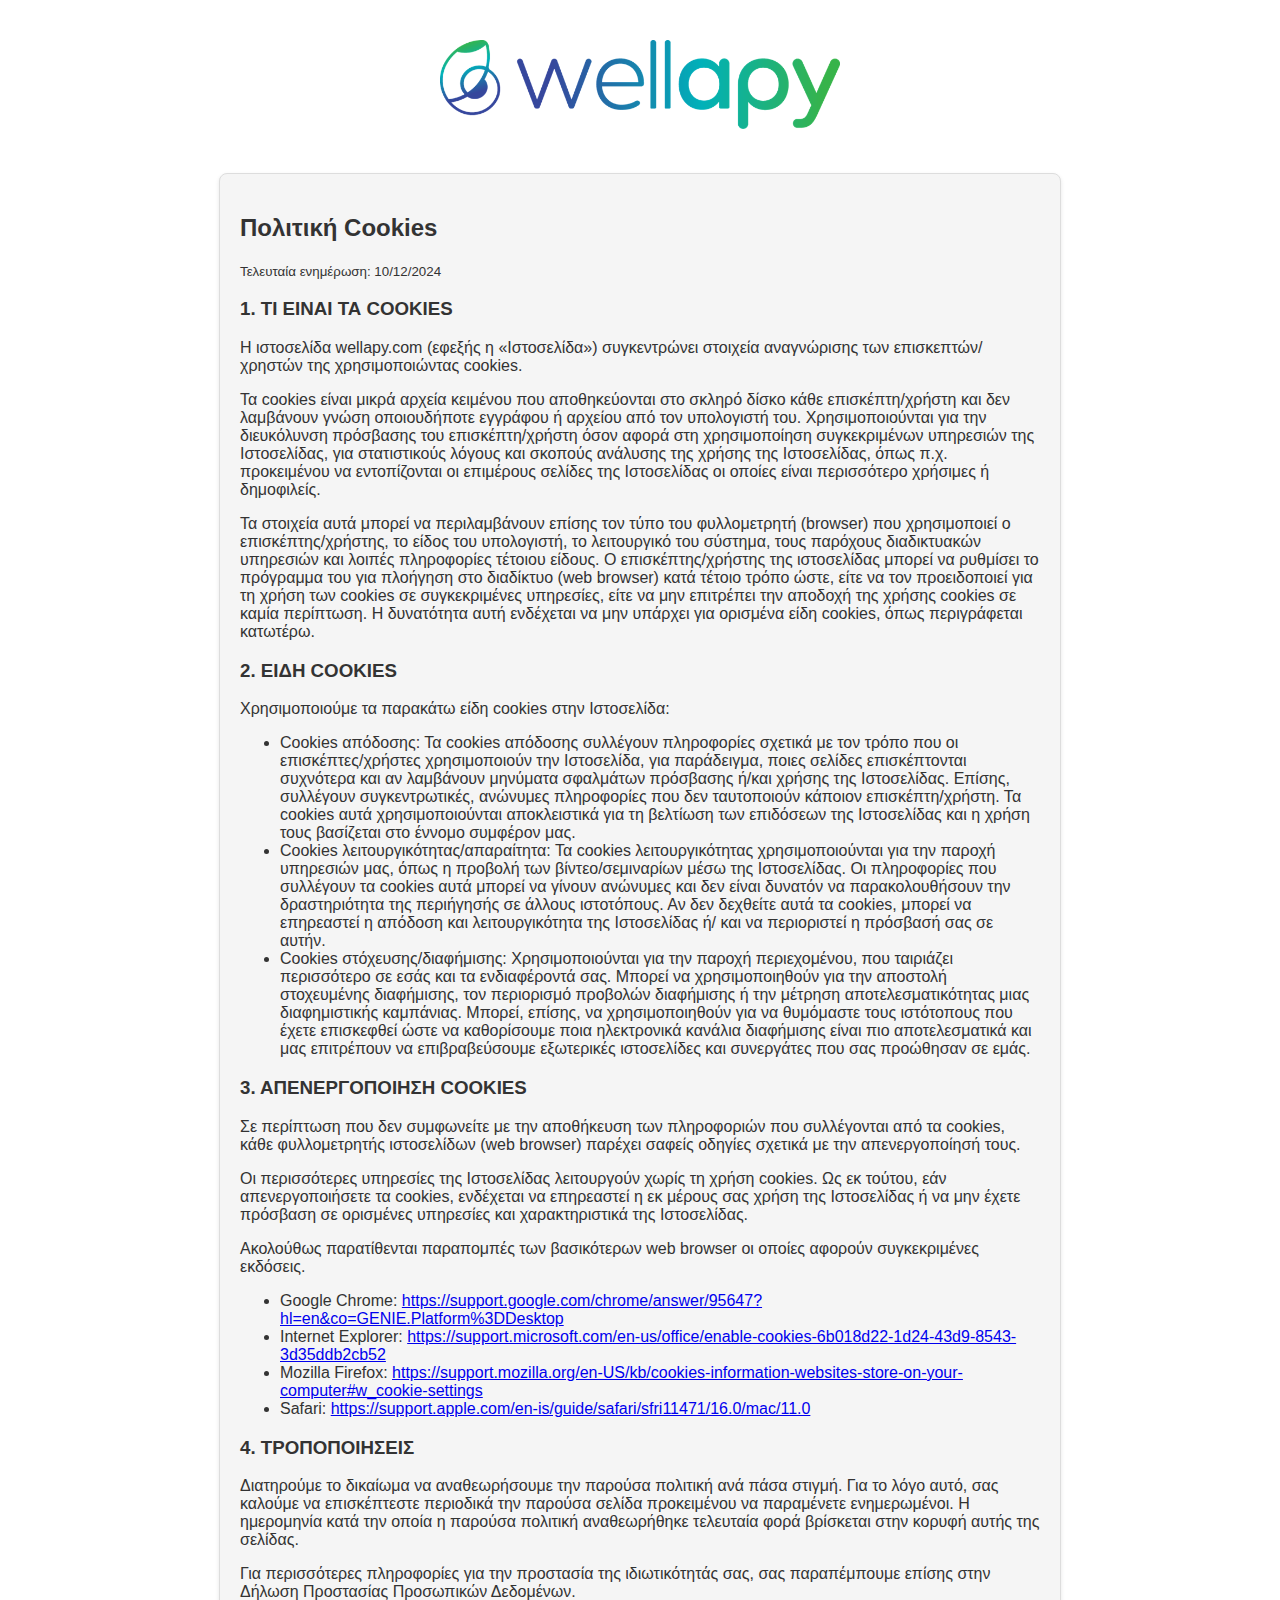
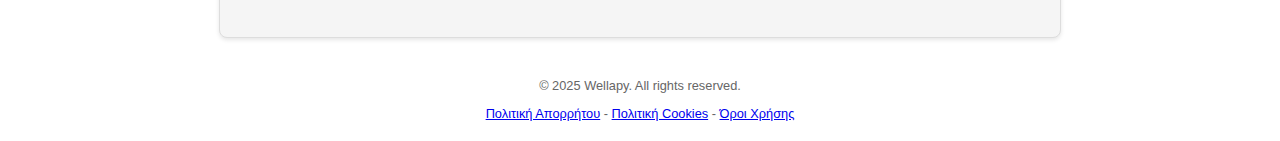
==== cookie-policy.html @ fe0e12cf "added policies and terms pages" ====
<!DOCTYPE html>
<html lang="el">
<head>
    <!-- Google tag (gtag.js) -->
    <script async src="https://www.googletagmanager.com/gtag/js?id=G-53JL127GSR"></script>
    <script>
        window.dataLayer = window.dataLayer || [];
        function gtag(){dataLayer.push(arguments);}
        gtag('js', new Date());
        gtag('config', 'G-53JL127GSR');
    </script>
    <!-- End Google tag -->
    <link rel="icon" href="assets/favicon.png" type="image/x-icon">
    <meta charset="UTF-8">
    <meta name="viewport" content="width=device-width, initial-scale=1.0">
    <title>Wellapy | Πολιτική Cookies</title>
    <meta name="description" content="Wellapy - Πολιτική Cookies">
    <link rel="stylesheet" href="styles/terms.css">
</head>
<body>

    <div class="logo">
        <img src="assets/LOGO-80.png" alt="Company Logo">
    </div>

    <div class="container">
        <h2>Πολιτική Cookies</h2>
        <p><small>Τελευταία ενημέρωση: 10/12/2024</small></p>

        <h3>1. ΤΙ ΕΙΝΑΙ ΤΑ COOKIES</h3>
        <p>Η ιστοσελίδα wellapy.com (εφεξής η «Ιστοσελίδα») συγκεντρώνει στοιχεία αναγνώρισης των επισκεπτών/χρηστών της χρησιμοποιώντας cookies.&nbsp;</p>
        <p>Τα cookies είναι μικρά αρχεία κειμένου που αποθηκεύονται στο σκληρό δίσκο κάθε επισκέπτη/χρήστη και δεν λαμβάνουν γνώση οποιουδήποτε εγγράφου ή αρχείου από τον υπολογιστή του. Χρησιμοποιούνται για την διευκόλυνση πρόσβασης του επισκέπτη/χρήστη όσον αφορά στη χρησιμοποίηση συγκεκριμένων υπηρεσιών της Ιστοσελίδας, για στατιστικούς λόγους και σκοπούς ανάλυσης της χρήσης της Ιστοσελίδας, όπως π.χ. προκειμένου να εντοπίζονται οι επιμέρους σελίδες της Ιστοσελίδας οι οποίες είναι περισσότερο χρήσιμες ή δημοφιλείς.&nbsp;</p>
        <p>Τα στοιχεία αυτά μπορεί να περιλαμβάνουν επίσης τον τύπο του φυλλομετρητή (browser) που χρησιμοποιεί ο επισκέπτης/χρήστης, το είδος του υπολογιστή, το λειτουργικό του σύστημα, τους παρόχους διαδικτυακών υπηρεσιών και λοιπές πληροφορίες τέτοιου είδους. Ο επισκέπτης/χρήστης της ιστοσελίδας μπορεί να ρυθμίσει το πρόγραμμα του για πλοήγηση στο διαδίκτυο (web browser) κατά τέτοιο τρόπο ώστε, είτε να τον προειδοποιεί για τη χρήση των cookies σε συγκεκριμένες υπηρεσίες, είτε να μην επιτρέπει την αποδοχή της χρήσης cookies σε καμία περίπτωση. Η δυνατότητα αυτή ενδέχεται να μην υπάρχει για ορισμένα είδη cookies, όπως περιγράφεται κατωτέρω.</p>

        <h3>2. ΕΙΔΗ COOKIES</h3>
        <p>Χρησιμοποιούμε τα παρακάτω είδη cookies στην Ιστοσελίδα:</p>
        <ul>
            <li>
                Cookies απόδοσης: Τα cookies απόδοσης συλλέγουν πληροφορίες σχετικά με τον τρόπο που οι επισκέπτες/χρήστες χρησιμοποιούν την Ιστοσελίδα, για παράδειγμα, ποιες σελίδες επισκέπτονται συχνότερα και αν λαμβάνουν μηνύματα σφαλμάτων πρόσβασης ή/και χρήσης της Ιστοσελίδας. Επίσης, συλλέγουν συγκεντρωτικές, ανώνυμες πληροφορίες που δεν ταυτοποιούν κάποιον επισκέπτη/χρήστη. Τα cookies αυτά χρησιμοποιούνται αποκλειστικά για τη βελτίωση των επιδόσεων της Ιστοσελίδας και η χρήση τους βασίζεται στο έννομο συμφέρον μας.
            </li>
            <li>
                Cookies λειτουργικότητας/απαραίτητα: Τα cookies λειτουργικότητας χρησιμοποιούνται για την παροχή υπηρεσιών μας, όπως η προβολή των βίντεο/σεμιναρίων μέσω της Ιστοσελίδας. Οι πληροφορίες που συλλέγουν τα cookies αυτά μπορεί να γίνουν ανώνυμες και δεν είναι δυνατόν να παρακολουθήσουν την δραστηριότητα της περιήγησής σε άλλους ιστοτόπους. Αν δεν δεχθείτε αυτά τα cookies, μπορεί να επηρεαστεί η απόδοση και λειτουργικότητα της Ιστοσελίδας ή/ και να περιοριστεί η πρόσβασή σας σε αυτήν.
            </li>
            <li>
                Cookies στόχευσης/διαφήμισης: Χρησιμοποιούνται για την παροχή περιεχομένου, που ταιριάζει περισσότερο σε εσάς και τα ενδιαφέροντά σας. Μπορεί να χρησιμοποιηθούν για την αποστολή στοχευμένης διαφήμισης, τον περιορισμό προβολών διαφήμισης ή την μέτρηση αποτελεσματικότητας μιας διαφημιστικής καμπάνιας. Μπορεί, επίσης, να χρησιμοποιηθούν για να θυμόμαστε τους ιστότοπους που έχετε επισκεφθεί ώστε να καθορίσουμε ποια ηλεκτρονικά κανάλια διαφήμισης είναι πιο αποτελεσματικά και μας επιτρέπουν να επιβραβεύσουμε εξωτερικές ιστοσελίδες και συνεργάτες που σας προώθησαν σε εμάς.
            </li>
        </ul>

        <h3>3. ΑΠΕΝΕΡΓΟΠΟΙΗΣΗ COOKIES</h3>
        <p>Σε περίπτωση που δεν συμφωνείτε με την αποθήκευση των πληροφοριών που συλλέγονται από τα cookies, κάθε φυλλομετρητής ιστοσελίδων (web browser) παρέχει σαφείς οδηγίες σχετικά με την απενεργοποίησή τους.</p>
        <p>Οι περισσότερες υπηρεσίες της Ιστοσελίδας λειτουργούν χωρίς τη χρήση cookies. Ως εκ τούτου, εάν απενεργοποιήσετε τα cookies, ενδέχεται να επηρεαστεί η εκ μέρους σας χρήση της Ιστοσελίδας ή να μην έχετε πρόσβαση σε ορισμένες υπηρεσίες και χαρακτηριστικά της Ιστοσελίδας.</p>
        <p>Ακολούθως παρατίθενται παραπομπές των βασικότερων web browser οι οποίες αφορούν συγκεκριμένες εκδόσεις.</p>
        <ul>
            <li>
                Google Chrome: <a href="https://support.google.com/chrome/answer/95647?hl=en&amp;co=GENIE.Platform%3DDesktop" target="_blank">https://support.google.com/chrome/answer/95647?hl=en&amp;co=GENIE.Platform%3DDesktop</a>
            </li>
            <li>
                Internet Explorer: <a href="https://support.microsoft.com/en-us/office/enable-cookies-6b018d22-1d24-43d9-8543-3d35ddb2cb52" target="_blank">https://support.microsoft.com/en-us/office/enable-cookies-6b018d22-1d24-43d9-8543-3d35ddb2cb52</a>
            </li>
            <li>
                Mozilla Firefox: <a href="https://support.mozilla.org/en-US/kb/cookies-information-websites-store-on-your-computer#w_cookie-settings" target="_blank">https://support.mozilla.org/en-US/kb/cookies-information-websites-store-on-your-computer#w_cookie-settings</a>
            </li>
            <li>
                Safari: <a href="https://support.apple.com/en-is/guide/safari/sfri11471/16.0/mac/11.0" target="_blank" rel="noreferrer noopener">https://support.apple.com/en-is/guide/safari/sfri11471/16.0/mac/11.0</a>
            </li>
        </ul>

        <h3>4. ΤΡΟΠΟΠΟΙΗΣΕΙΣ</h3>
        <p>Διατηρούμε το δικαίωμα να αναθεωρήσουμε την παρούσα πολιτική ανά πάσα στιγμή. Για το λόγο αυτό, σας καλούμε να επισκέπτεστε περιοδικά την παρούσα σελίδα προκειμένου να παραμένετε ενημερωμένοι. Η ημερομηνία κατά την οποία η παρούσα πολιτική αναθεωρήθηκε τελευταία φορά βρίσκεται στην κορυφή αυτής της σελίδας.</p>
        <p>Για περισσότερες πληροφορίες για την προστασία της ιδιωτικότητάς σας, σας παραπέμπουμε επίσης στην Δήλωση Προστασίας Προσωπικών Δεδομένων.</p>
    </div>

    <div class="footer">
        &copy; 2025 Wellapy. All rights reserved.</p>
        <a href="privacy-policy.html" target="_blank">Πολιτική Απορρήτου</a> - 
        <a href="cookie-policy.html" target="_blank">Πολιτική Cookies</a> - 
        <a href="terms-of-use.html" target="_blank">Όροι Χρήσης</a>
    </div>

</body>
</html>
---- styles/terms.css ----
body {
    margin: 0;
    font-family: Arial, sans-serif;
    background-color: white;
    color: #333;
    display: flex;
    flex-direction: column;
    align-items: center;
}

.container {
    max-width: 800px;
    margin: 20px;
    padding: 20px;
    background-color: #f5f5f5;
    border-radius: 8px;
    border: 1px solid #ddd;
    box-shadow: 0 2px 4px rgba(0, 0, 0, 0.1);
}

.logo {
    text-align: center;
    margin: 40px 0 20px;
}

.logo img {
    max-width: 400px;
    height: auto;
}

.footer {
    text-align: center;
    font-size: 0.8em;
    color: #666;
    margin: 20px 0;
}
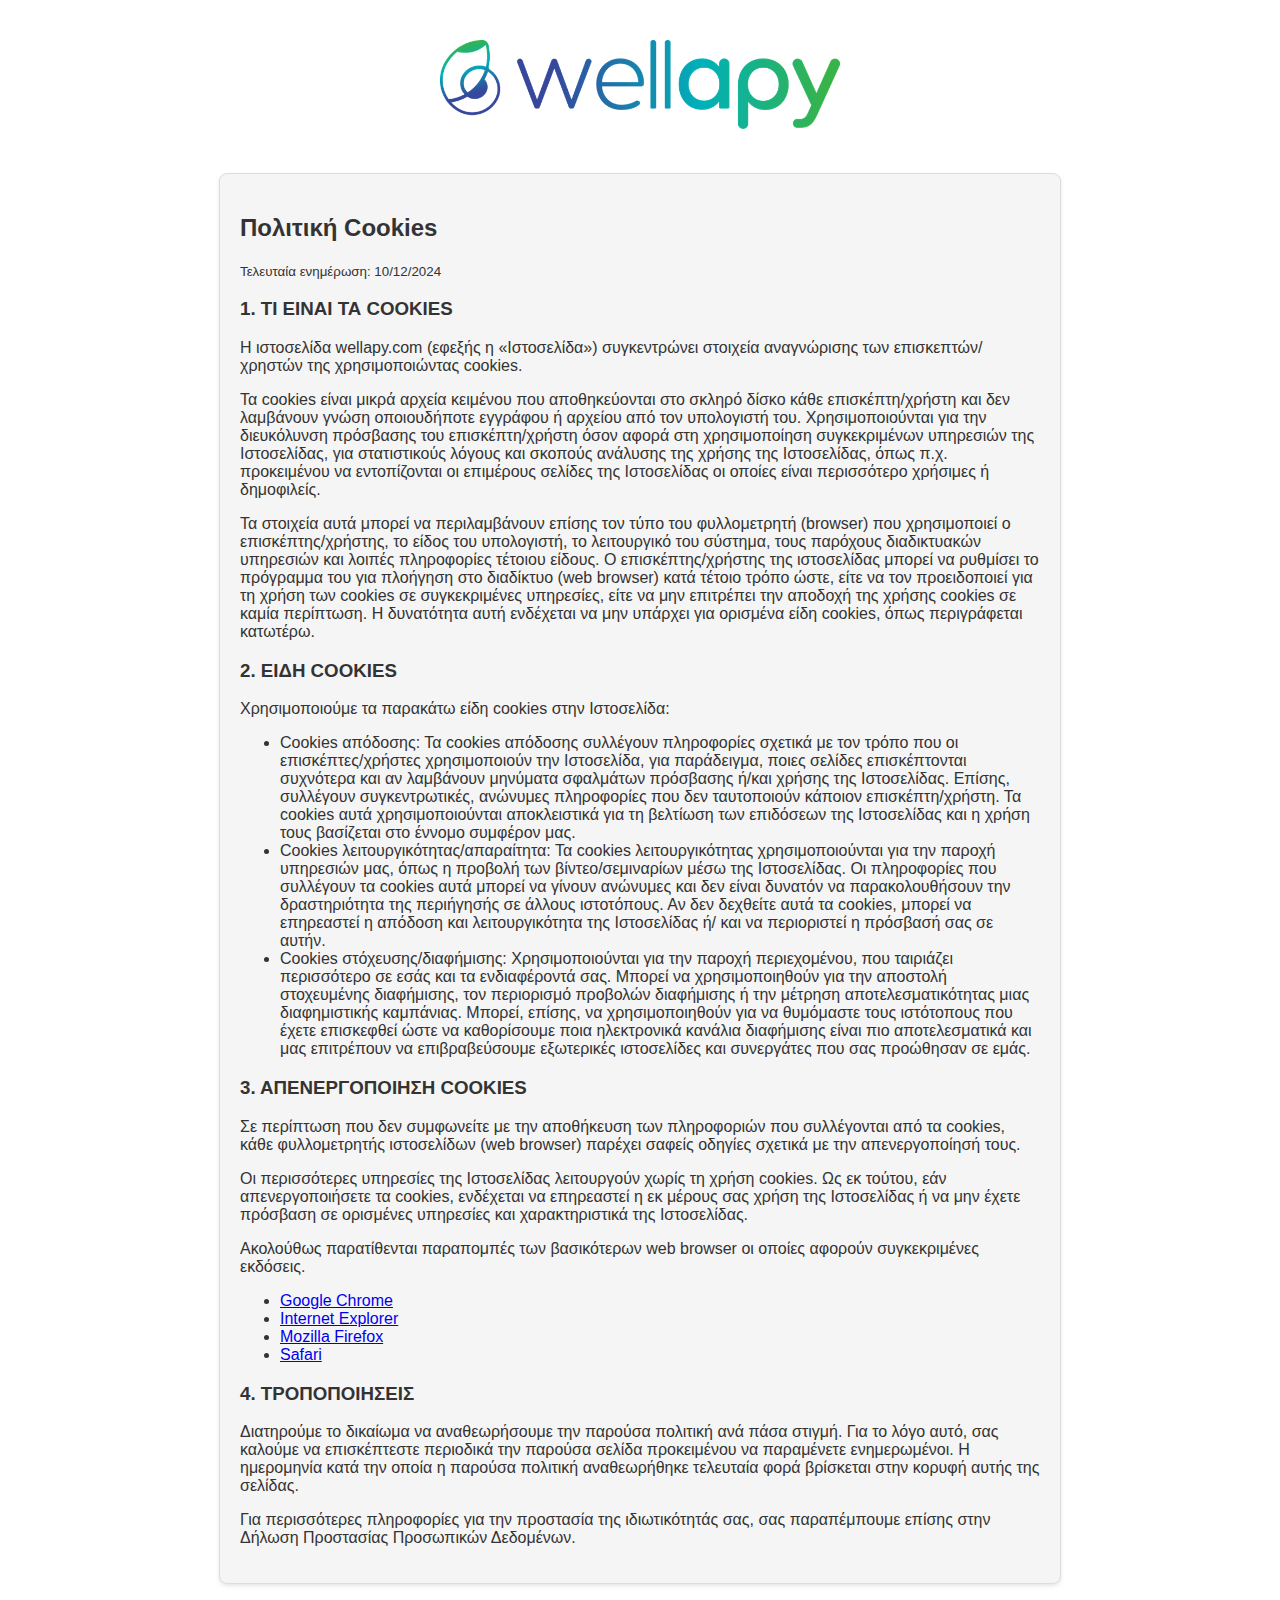
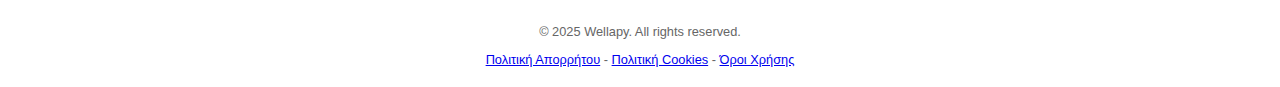
==== commit 382fdb69: "fixed some links" ====
--- a/cookie-policy.html
+++ b/cookie-policy.html
@@ -52,16 +52,16 @@
         <p>Ακολούθως παρατίθενται παραπομπές των βασικότερων web browser οι οποίες αφορούν συγκεκριμένες εκδόσεις.</p>
         <ul>
             <li>
-                Google Chrome: <a href="https://support.google.com/chrome/answer/95647?hl=en&amp;co=GENIE.Platform%3DDesktop" target="_blank">https://support.google.com/chrome/answer/95647?hl=en&amp;co=GENIE.Platform%3DDesktop</a>
+                <a href="https://support.google.com/chrome/answer/95647?hl=en&amp;co=GENIE.Platform%3DDesktop" target="_blank">Google Chrome</a>
             </li>
             <li>
-                Internet Explorer: <a href="https://support.microsoft.com/en-us/office/enable-cookies-6b018d22-1d24-43d9-8543-3d35ddb2cb52" target="_blank">https://support.microsoft.com/en-us/office/enable-cookies-6b018d22-1d24-43d9-8543-3d35ddb2cb52</a>
+                <a href="https://support.microsoft.com/en-us/office/enable-cookies-6b018d22-1d24-43d9-8543-3d35ddb2cb52" target="_blank">Internet Explorer</a>
             </li>
             <li>
-                Mozilla Firefox: <a href="https://support.mozilla.org/en-US/kb/cookies-information-websites-store-on-your-computer#w_cookie-settings" target="_blank">https://support.mozilla.org/en-US/kb/cookies-information-websites-store-on-your-computer#w_cookie-settings</a>
+                <a href="https://support.mozilla.org/en-US/kb/cookies-information-websites-store-on-your-computer#w_cookie-settings" target="_blank">Mozilla Firefox</a>
             </li>
             <li>
-                Safari: <a href="https://support.apple.com/en-is/guide/safari/sfri11471/16.0/mac/11.0" target="_blank" rel="noreferrer noopener">https://support.apple.com/en-is/guide/safari/sfri11471/16.0/mac/11.0</a>
+                <a href="https://support.apple.com/en-is/guide/safari/sfri11471/16.0/mac/11.0" target="_blank" rel="noreferrer noopener">Safari</a>
             </li>
         </ul>
 
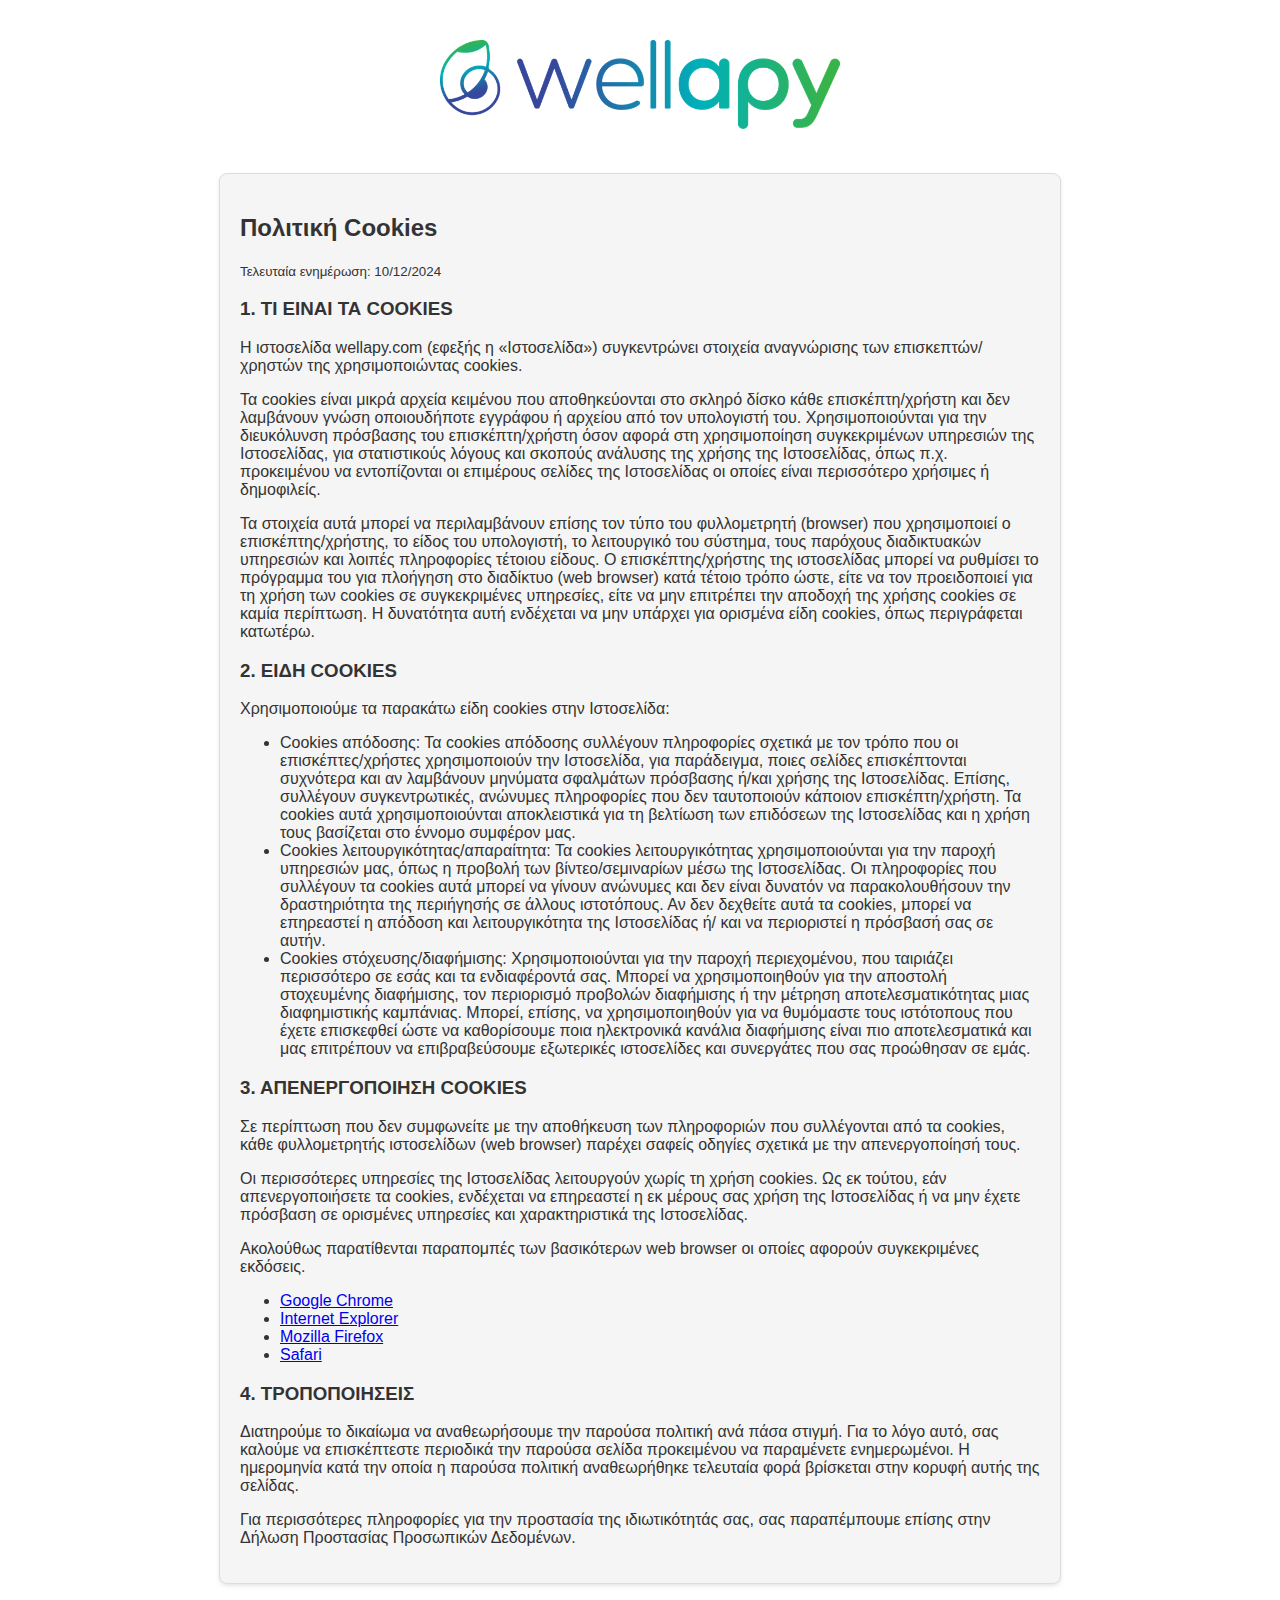
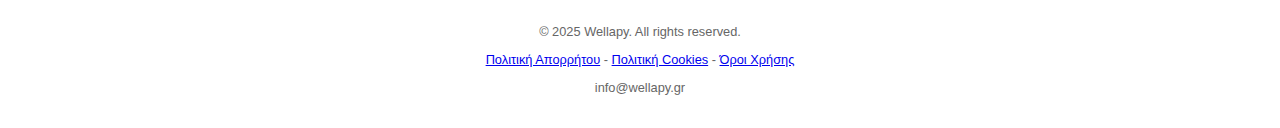
==== commit 5a264b8a: "added contact email" ====
--- a/cookie-policy.html
+++ b/cookie-policy.html
@@ -75,6 +75,7 @@
         <a href="privacy-policy.html" target="_blank">Πολιτική Απορρήτου</a> - 
         <a href="cookie-policy.html" target="_blank">Πολιτική Cookies</a> - 
         <a href="terms-of-use.html" target="_blank">Όροι Χρήσης</a>
+        <p><span style="display: inline;">info</span><span style="display: inline;">@</span><span style="display: inline;">wellapy.gr</span></p>
     </div>
 
 </body>
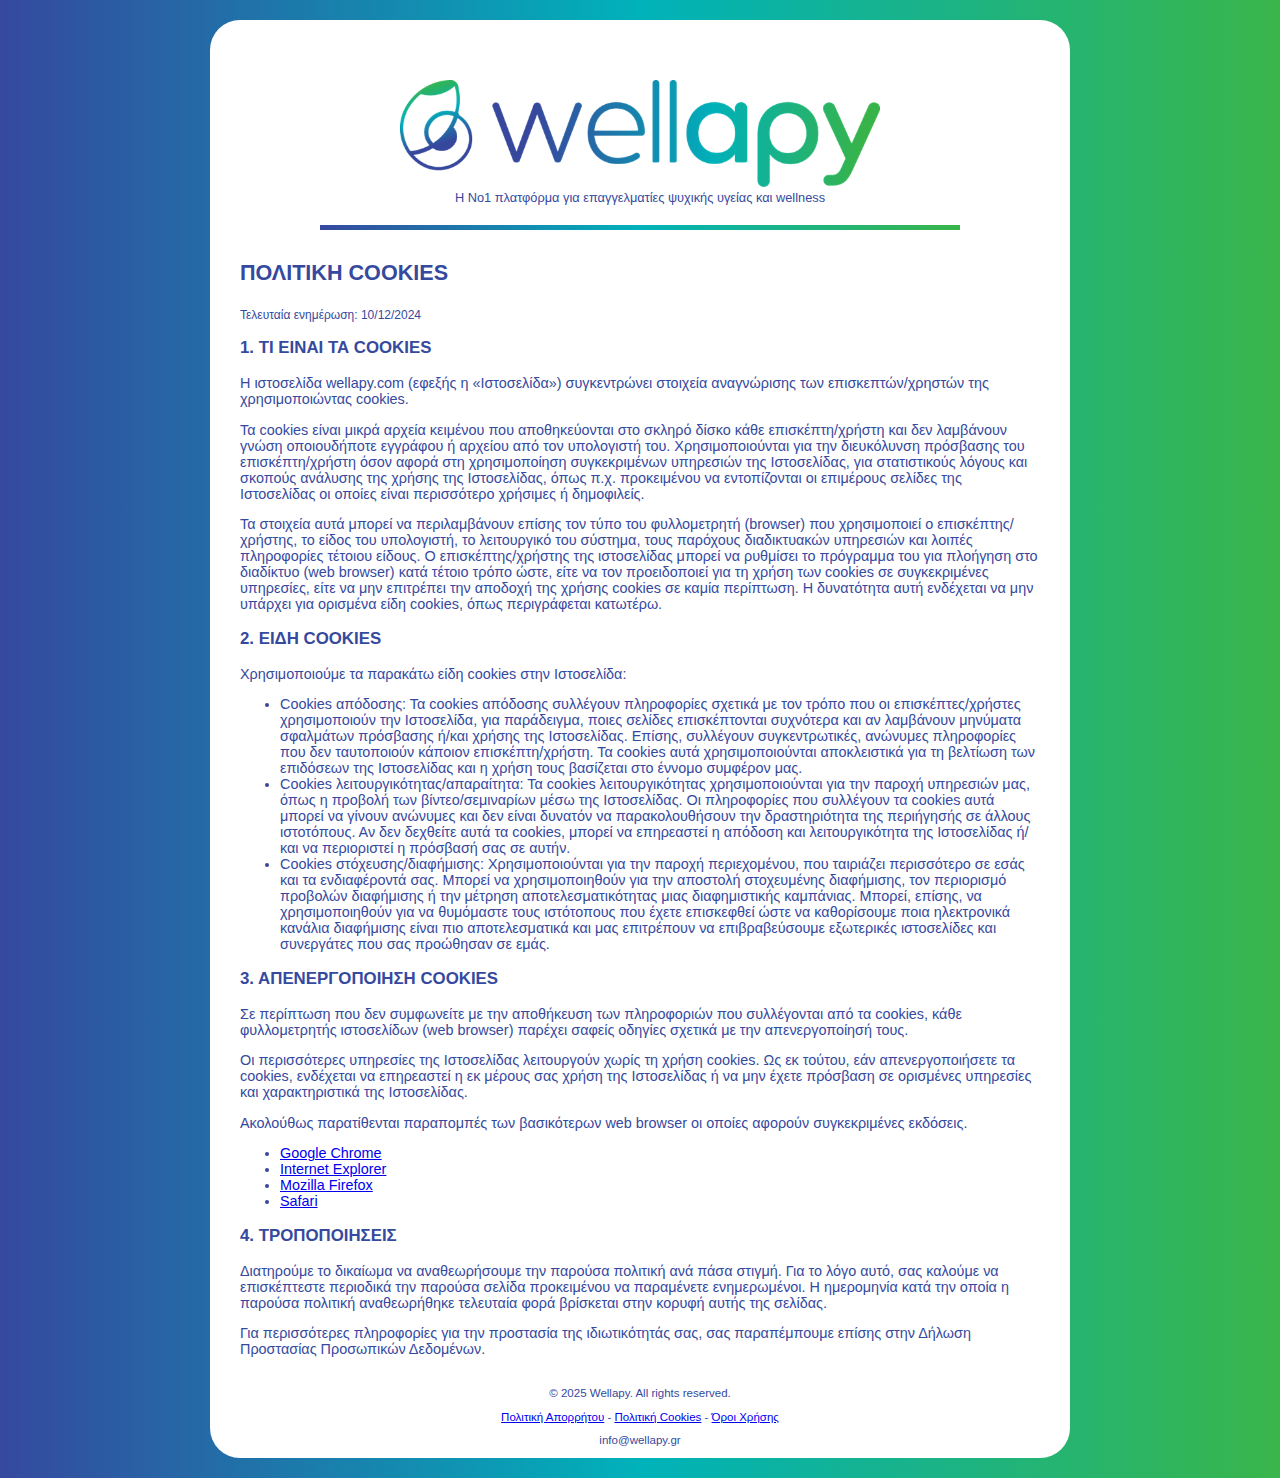
==== commit 3a3bc739: "new creative layout and new pages" ====
--- a/cookie-policy.html
+++ b/cookie-policy.html
@@ -15,67 +15,80 @@
     <meta name="viewport" content="width=device-width, initial-scale=1.0">
     <title>Wellapy | Πολιτική Cookies</title>
     <meta name="description" content="Wellapy - Πολιτική Cookies">
-    <link rel="stylesheet" href="styles/terms.css">
+    <link rel="stylesheet" href="styles/pages.css">
 </head>
 <body>
 
-    <div class="logo">
-        <img src="assets/LOGO-80.png" alt="Company Logo">
-    </div>
+    <div class="main" style="padding: 0 30px;">
 
-    <div class="container">
-        <h2>Πολιτική Cookies</h2>
-        <p><small>Τελευταία ενημέρωση: 10/12/2024</small></p>
+        <header>
+            <img src="assets/LOGO-80.png" alt="Logo" />
+        </header>
 
-        <h3>1. ΤΙ ΕΙΝΑΙ ΤΑ COOKIES</h3>
-        <p>Η ιστοσελίδα wellapy.com (εφεξής η «Ιστοσελίδα») συγκεντρώνει στοιχεία αναγνώρισης των επισκεπτών/χρηστών της χρησιμοποιώντας cookies.&nbsp;</p>
-        <p>Τα cookies είναι μικρά αρχεία κειμένου που αποθηκεύονται στο σκληρό δίσκο κάθε επισκέπτη/χρήστη και δεν λαμβάνουν γνώση οποιουδήποτε εγγράφου ή αρχείου από τον υπολογιστή του. Χρησιμοποιούνται για την διευκόλυνση πρόσβασης του επισκέπτη/χρήστη όσον αφορά στη χρησιμοποίηση συγκεκριμένων υπηρεσιών της Ιστοσελίδας, για στατιστικούς λόγους και σκοπούς ανάλυσης της χρήσης της Ιστοσελίδας, όπως π.χ. προκειμένου να εντοπίζονται οι επιμέρους σελίδες της Ιστοσελίδας οι οποίες είναι περισσότερο χρήσιμες ή δημοφιλείς.&nbsp;</p>
-        <p>Τα στοιχεία αυτά μπορεί να περιλαμβάνουν επίσης τον τύπο του φυλλομετρητή (browser) που χρησιμοποιεί ο επισκέπτης/χρήστης, το είδος του υπολογιστή, το λειτουργικό του σύστημα, τους παρόχους διαδικτυακών υπηρεσιών και λοιπές πληροφορίες τέτοιου είδους. Ο επισκέπτης/χρήστης της ιστοσελίδας μπορεί να ρυθμίσει το πρόγραμμα του για πλοήγηση στο διαδίκτυο (web browser) κατά τέτοιο τρόπο ώστε, είτε να τον προειδοποιεί για τη χρήση των cookies σε συγκεκριμένες υπηρεσίες, είτε να μην επιτρέπει την αποδοχή της χρήσης cookies σε καμία περίπτωση. Η δυνατότητα αυτή ενδέχεται να μην υπάρχει για ορισμένα είδη cookies, όπως περιγράφεται κατωτέρω.</p>
+        <div class="tagline">
+            Η Νο1 πλατφόρμα για επαγγελματίες ψυχικής υγείας και wellness
+        </div>
 
-        <h3>2. ΕΙΔΗ COOKIES</h3>
-        <p>Χρησιμοποιούμε τα παρακάτω είδη cookies στην Ιστοσελίδα:</p>
-        <ul>
-            <li>
-                Cookies απόδοσης: Τα cookies απόδοσης συλλέγουν πληροφορίες σχετικά με τον τρόπο που οι επισκέπτες/χρήστες χρησιμοποιούν την Ιστοσελίδα, για παράδειγμα, ποιες σελίδες επισκέπτονται συχνότερα και αν λαμβάνουν μηνύματα σφαλμάτων πρόσβασης ή/και χρήσης της Ιστοσελίδας. Επίσης, συλλέγουν συγκεντρωτικές, ανώνυμες πληροφορίες που δεν ταυτοποιούν κάποιον επισκέπτη/χρήστη. Τα cookies αυτά χρησιμοποιούνται αποκλειστικά για τη βελτίωση των επιδόσεων της Ιστοσελίδας και η χρήση τους βασίζεται στο έννομο συμφέρον μας.
-            </li>
-            <li>
-                Cookies λειτουργικότητας/απαραίτητα: Τα cookies λειτουργικότητας χρησιμοποιούνται για την παροχή υπηρεσιών μας, όπως η προβολή των βίντεο/σεμιναρίων μέσω της Ιστοσελίδας. Οι πληροφορίες που συλλέγουν τα cookies αυτά μπορεί να γίνουν ανώνυμες και δεν είναι δυνατόν να παρακολουθήσουν την δραστηριότητα της περιήγησής σε άλλους ιστοτόπους. Αν δεν δεχθείτε αυτά τα cookies, μπορεί να επηρεαστεί η απόδοση και λειτουργικότητα της Ιστοσελίδας ή/ και να περιοριστεί η πρόσβασή σας σε αυτήν.
-            </li>
-            <li>
-                Cookies στόχευσης/διαφήμισης: Χρησιμοποιούνται για την παροχή περιεχομένου, που ταιριάζει περισσότερο σε εσάς και τα ενδιαφέροντά σας. Μπορεί να χρησιμοποιηθούν για την αποστολή στοχευμένης διαφήμισης, τον περιορισμό προβολών διαφήμισης ή την μέτρηση αποτελεσματικότητας μιας διαφημιστικής καμπάνιας. Μπορεί, επίσης, να χρησιμοποιηθούν για να θυμόμαστε τους ιστότοπους που έχετε επισκεφθεί ώστε να καθορίσουμε ποια ηλεκτρονικά κανάλια διαφήμισης είναι πιο αποτελεσματικά και μας επιτρέπουν να επιβραβεύσουμε εξωτερικές ιστοσελίδες και συνεργάτες που σας προώθησαν σε εμάς.
-            </li>
-        </ul>
+        <hr />
 
-        <h3>3. ΑΠΕΝΕΡΓΟΠΟΙΗΣΗ COOKIES</h3>
-        <p>Σε περίπτωση που δεν συμφωνείτε με την αποθήκευση των πληροφοριών που συλλέγονται από τα cookies, κάθε φυλλομετρητής ιστοσελίδων (web browser) παρέχει σαφείς οδηγίες σχετικά με την απενεργοποίησή τους.</p>
-        <p>Οι περισσότερες υπηρεσίες της Ιστοσελίδας λειτουργούν χωρίς τη χρήση cookies. Ως εκ τούτου, εάν απενεργοποιήσετε τα cookies, ενδέχεται να επηρεαστεί η εκ μέρους σας χρήση της Ιστοσελίδας ή να μην έχετε πρόσβαση σε ορισμένες υπηρεσίες και χαρακτηριστικά της Ιστοσελίδας.</p>
-        <p>Ακολούθως παρατίθενται παραπομπές των βασικότερων web browser οι οποίες αφορούν συγκεκριμένες εκδόσεις.</p>
-        <ul>
-            <li>
-                <a href="https://support.google.com/chrome/answer/95647?hl=en&amp;co=GENIE.Platform%3DDesktop" target="_blank">Google Chrome</a>
-            </li>
-            <li>
-                <a href="https://support.microsoft.com/en-us/office/enable-cookies-6b018d22-1d24-43d9-8543-3d35ddb2cb52" target="_blank">Internet Explorer</a>
-            </li>
-            <li>
-                <a href="https://support.mozilla.org/en-US/kb/cookies-information-websites-store-on-your-computer#w_cookie-settings" target="_blank">Mozilla Firefox</a>
-            </li>
-            <li>
-                <a href="https://support.apple.com/en-is/guide/safari/sfri11471/16.0/mac/11.0" target="_blank" rel="noreferrer noopener">Safari</a>
-            </li>
-        </ul>
+        <div class="title" style="text-align: left;">
+            <h2>ΠΟΛΙΤΙΚΗ COOKIES</h2>
+        </div>
 
-        <h3>4. ΤΡΟΠΟΠΟΙΗΣΕΙΣ</h3>
-        <p>Διατηρούμε το δικαίωμα να αναθεωρήσουμε την παρούσα πολιτική ανά πάσα στιγμή. Για το λόγο αυτό, σας καλούμε να επισκέπτεστε περιοδικά την παρούσα σελίδα προκειμένου να παραμένετε ενημερωμένοι. Η ημερομηνία κατά την οποία η παρούσα πολιτική αναθεωρήθηκε τελευταία φορά βρίσκεται στην κορυφή αυτής της σελίδας.</p>
-        <p>Για περισσότερες πληροφορίες για την προστασία της ιδιωτικότητάς σας, σας παραπέμπουμε επίσης στην Δήλωση Προστασίας Προσωπικών Δεδομένων.</p>
-    </div>
+        <div class="container">
+            <p><small>Τελευταία ενημέρωση: 10/12/2024</small></p>
 
-    <div class="footer">
-        &copy; 2025 Wellapy. All rights reserved.</p>
-        <a href="privacy-policy.html" target="_blank">Πολιτική Απορρήτου</a> - 
-        <a href="cookie-policy.html" target="_blank">Πολιτική Cookies</a> - 
-        <a href="terms-of-use.html" target="_blank">Όροι Χρήσης</a>
-        <p><span style="display: inline;">info</span><span style="display: inline;">@</span><span style="display: inline;">wellapy.gr</span></p>
+            <h3>1. ΤΙ ΕΙΝΑΙ ΤΑ COOKIES</h3>
+            <p>Η ιστοσελίδα wellapy.com (εφεξής η «Ιστοσελίδα») συγκεντρώνει στοιχεία αναγνώρισης των επισκεπτών/χρηστών της χρησιμοποιώντας cookies.&nbsp;</p>
+            <p>Τα cookies είναι μικρά αρχεία κειμένου που αποθηκεύονται στο σκληρό δίσκο κάθε επισκέπτη/χρήστη και δεν λαμβάνουν γνώση οποιουδήποτε εγγράφου ή αρχείου από τον υπολογιστή του. Χρησιμοποιούνται για την διευκόλυνση πρόσβασης του επισκέπτη/χρήστη όσον αφορά στη χρησιμοποίηση συγκεκριμένων υπηρεσιών της Ιστοσελίδας, για στατιστικούς λόγους και σκοπούς ανάλυσης της χρήσης της Ιστοσελίδας, όπως π.χ. προκειμένου να εντοπίζονται οι επιμέρους σελίδες της Ιστοσελίδας οι οποίες είναι περισσότερο χρήσιμες ή δημοφιλείς.&nbsp;</p>
+            <p>Τα στοιχεία αυτά μπορεί να περιλαμβάνουν επίσης τον τύπο του φυλλομετρητή (browser) που χρησιμοποιεί ο επισκέπτης/χρήστης, το είδος του υπολογιστή, το λειτουργικό του σύστημα, τους παρόχους διαδικτυακών υπηρεσιών και λοιπές πληροφορίες τέτοιου είδους. Ο επισκέπτης/χρήστης της ιστοσελίδας μπορεί να ρυθμίσει το πρόγραμμα του για πλοήγηση στο διαδίκτυο (web browser) κατά τέτοιο τρόπο ώστε, είτε να τον προειδοποιεί για τη χρήση των cookies σε συγκεκριμένες υπηρεσίες, είτε να μην επιτρέπει την αποδοχή της χρήσης cookies σε καμία περίπτωση. Η δυνατότητα αυτή ενδέχεται να μην υπάρχει για ορισμένα είδη cookies, όπως περιγράφεται κατωτέρω.</p>
+
+            <h3>2. ΕΙΔΗ COOKIES</h3>
+            <p>Χρησιμοποιούμε τα παρακάτω είδη cookies στην Ιστοσελίδα:</p>
+            <ul>
+                <li>
+                    Cookies απόδοσης: Τα cookies απόδοσης συλλέγουν πληροφορίες σχετικά με τον τρόπο που οι επισκέπτες/χρήστες χρησιμοποιούν την Ιστοσελίδα, για παράδειγμα, ποιες σελίδες επισκέπτονται συχνότερα και αν λαμβάνουν μηνύματα σφαλμάτων πρόσβασης ή/και χρήσης της Ιστοσελίδας. Επίσης, συλλέγουν συγκεντρωτικές, ανώνυμες πληροφορίες που δεν ταυτοποιούν κάποιον επισκέπτη/χρήστη. Τα cookies αυτά χρησιμοποιούνται αποκλειστικά για τη βελτίωση των επιδόσεων της Ιστοσελίδας και η χρήση τους βασίζεται στο έννομο συμφέρον μας.
+                </li>
+                <li>
+                    Cookies λειτουργικότητας/απαραίτητα: Τα cookies λειτουργικότητας χρησιμοποιούνται για την παροχή υπηρεσιών μας, όπως η προβολή των βίντεο/σεμιναρίων μέσω της Ιστοσελίδας. Οι πληροφορίες που συλλέγουν τα cookies αυτά μπορεί να γίνουν ανώνυμες και δεν είναι δυνατόν να παρακολουθήσουν την δραστηριότητα της περιήγησής σε άλλους ιστοτόπους. Αν δεν δεχθείτε αυτά τα cookies, μπορεί να επηρεαστεί η απόδοση και λειτουργικότητα της Ιστοσελίδας ή/ και να περιοριστεί η πρόσβασή σας σε αυτήν.
+                </li>
+                <li>
+                    Cookies στόχευσης/διαφήμισης: Χρησιμοποιούνται για την παροχή περιεχομένου, που ταιριάζει περισσότερο σε εσάς και τα ενδιαφέροντά σας. Μπορεί να χρησιμοποιηθούν για την αποστολή στοχευμένης διαφήμισης, τον περιορισμό προβολών διαφήμισης ή την μέτρηση αποτελεσματικότητας μιας διαφημιστικής καμπάνιας. Μπορεί, επίσης, να χρησιμοποιηθούν για να θυμόμαστε τους ιστότοπους που έχετε επισκεφθεί ώστε να καθορίσουμε ποια ηλεκτρονικά κανάλια διαφήμισης είναι πιο αποτελεσματικά και μας επιτρέπουν να επιβραβεύσουμε εξωτερικές ιστοσελίδες και συνεργάτες που σας προώθησαν σε εμάς.
+                </li>
+            </ul>
+
+            <h3>3. ΑΠΕΝΕΡΓΟΠΟΙΗΣΗ COOKIES</h3>
+            <p>Σε περίπτωση που δεν συμφωνείτε με την αποθήκευση των πληροφοριών που συλλέγονται από τα cookies, κάθε φυλλομετρητής ιστοσελίδων (web browser) παρέχει σαφείς οδηγίες σχετικά με την απενεργοποίησή τους.</p>
+            <p>Οι περισσότερες υπηρεσίες της Ιστοσελίδας λειτουργούν χωρίς τη χρήση cookies. Ως εκ τούτου, εάν απενεργοποιήσετε τα cookies, ενδέχεται να επηρεαστεί η εκ μέρους σας χρήση της Ιστοσελίδας ή να μην έχετε πρόσβαση σε ορισμένες υπηρεσίες και χαρακτηριστικά της Ιστοσελίδας.</p>
+            <p>Ακολούθως παρατίθενται παραπομπές των βασικότερων web browser οι οποίες αφορούν συγκεκριμένες εκδόσεις.</p>
+            <ul>
+                <li>
+                    <a href="https://support.google.com/chrome/answer/95647?hl=en&amp;co=GENIE.Platform%3DDesktop" target="_blank">Google Chrome</a>
+                </li>
+                <li>
+                    <a href="https://support.microsoft.com/en-us/office/enable-cookies-6b018d22-1d24-43d9-8543-3d35ddb2cb52" target="_blank">Internet Explorer</a>
+                </li>
+                <li>
+                    <a href="https://support.mozilla.org/en-US/kb/cookies-information-websites-store-on-your-computer#w_cookie-settings" target="_blank">Mozilla Firefox</a>
+                </li>
+                <li>
+                    <a href="https://support.apple.com/en-is/guide/safari/sfri11471/16.0/mac/11.0" target="_blank" rel="noreferrer noopener">Safari</a>
+                </li>
+            </ul>
+
+            <h3>4. ΤΡΟΠΟΠΟΙΗΣΕΙΣ</h3>
+            <p>Διατηρούμε το δικαίωμα να αναθεωρήσουμε την παρούσα πολιτική ανά πάσα στιγμή. Για το λόγο αυτό, σας καλούμε να επισκέπτεστε περιοδικά την παρούσα σελίδα προκειμένου να παραμένετε ενημερωμένοι. Η ημερομηνία κατά την οποία η παρούσα πολιτική αναθεωρήθηκε τελευταία φορά βρίσκεται στην κορυφή αυτής της σελίδας.</p>
+            <p>Για περισσότερες πληροφορίες για την προστασία της ιδιωτικότητάς σας, σας παραπέμπουμε επίσης στην Δήλωση Προστασίας Προσωπικών Δεδομένων.</p>
+        </div>
+
+        <div class="footer">
+            &copy; 2025 Wellapy. All rights reserved.</p>
+            <a href="privacy-policy.html" target="_blank">Πολιτική Απορρήτου</a> - 
+            <a href="cookie-policy.html" target="_blank">Πολιτική Cookies</a> - 
+            <a href="terms-of-use.html" target="_blank">Όροι Χρήσης</a>
+            <p><span style="display: inline;">info</span><span style="display: inline;">@</span><span style="display: inline;">wellapy.gr</span></p>
+        </div>
+
     </div>
 
 </body>
--- a/styles/pages.css
+++ b/styles/pages.css
@@ -0,0 +1,70 @@
+body {
+    margin: 0;
+    font-family: "Open Sans", sans-serif;
+    background-color: white;
+    color: #35499e;
+    display: flex;
+    flex-direction: column;
+    align-items: center;
+    min-height: 100vh;
+    background: linear-gradient(to right, #35499e, #00b2ba, #39b54a);
+}
+
+.main {
+    padding: 0 20px;
+    margin: 20px 10px;
+    border-radius: 30px;
+    background-color: #ffffff;
+    font-size: 0.9rem;
+}
+
+header {
+    max-width: 800px;
+    background-color: #fff;
+    margin: 40px auto 0;
+    padding: 20px 0 0;
+    text-align: center;
+}
+
+header img {
+    max-width: 60%;
+    height: auto;
+}
+
+.tagline {
+    font-size: 0.8rem;
+    text-align: center;
+}
+
+.title {
+    max-width: 800px;
+    margin: auto;
+    text-align: center;
+}
+
+.title h2 {
+    margin: 30px 0 0;
+}
+
+.container {
+    max-width: 800px;
+    margin: 20px auto;
+}
+
+hr {
+    background: linear-gradient(to right, #35499e, #00b2ba, #39b54a);
+    height: 5px;
+    width: 80%;
+    border: 0;
+    margin-top: 20px;
+}
+
+.pricing-card hr {
+    margin: 0 auto;
+}
+
+.footer {
+    text-align: center;
+    font-size: 0.8em;
+    margin-top: 30px;
+}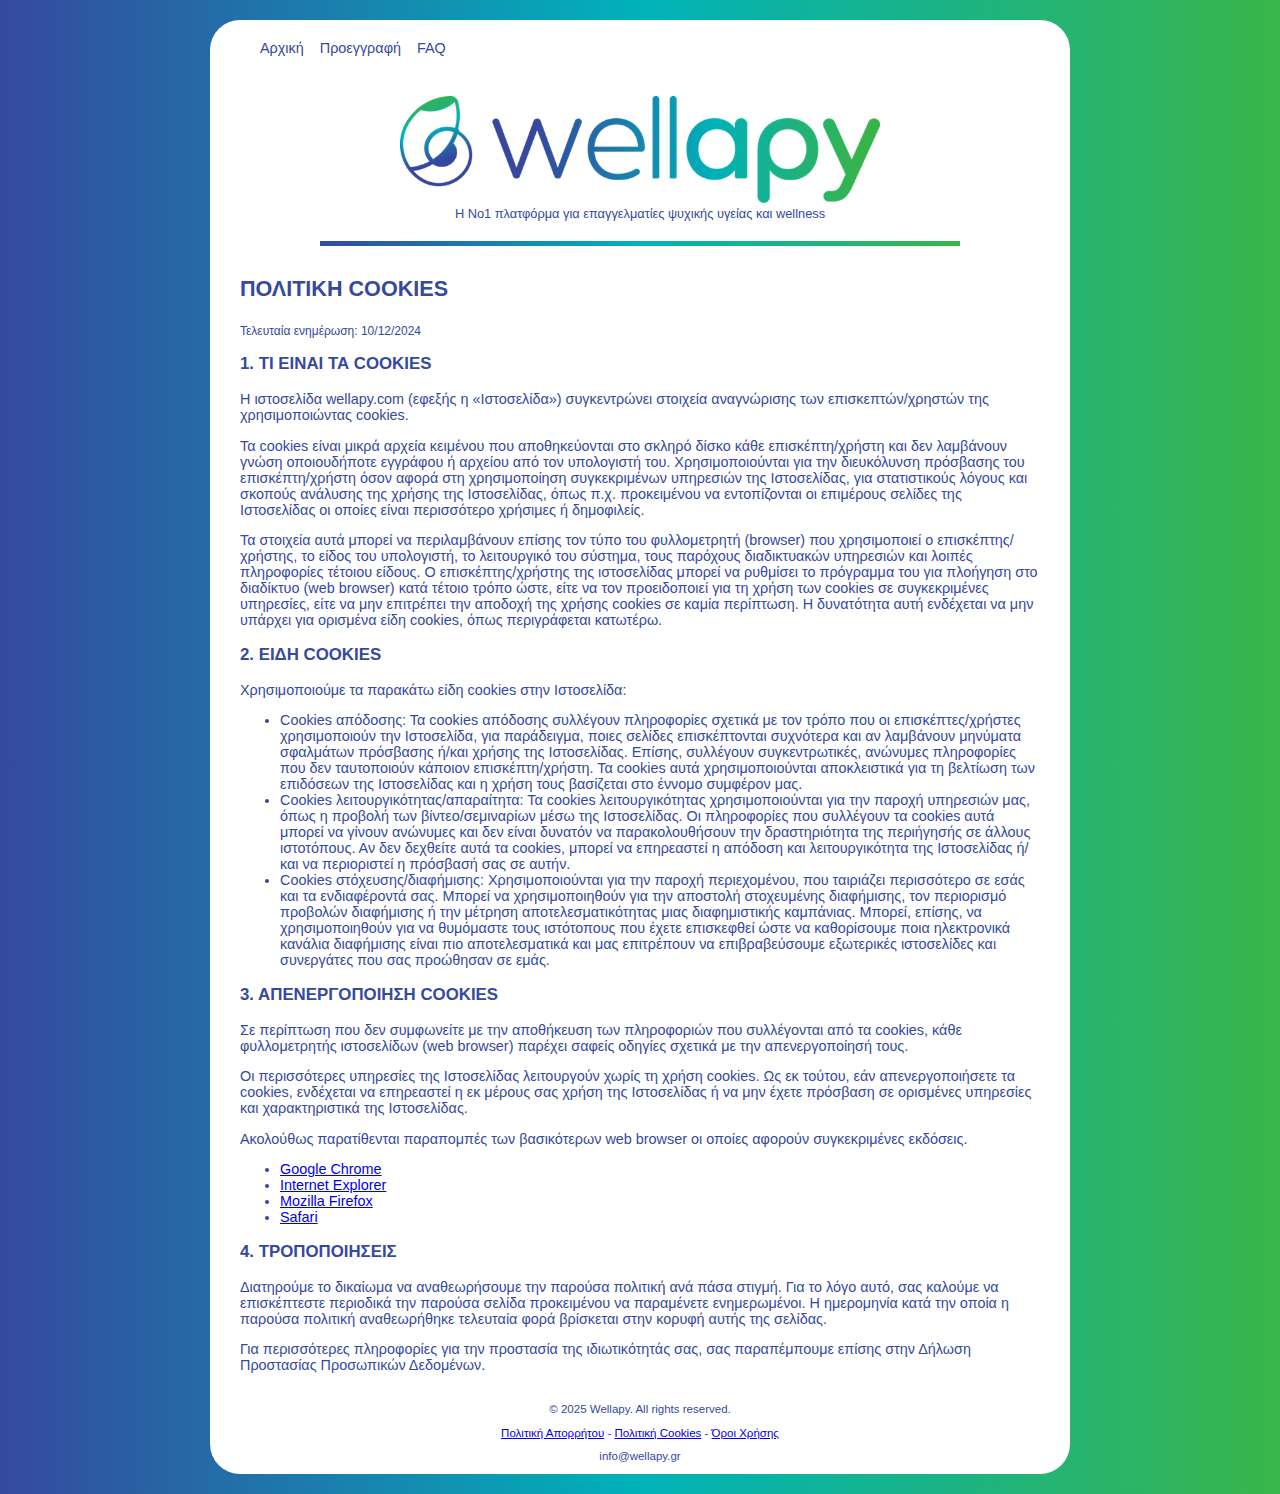
==== commit 094f245b: "all design" ====
--- a/cookie-policy.html
+++ b/cookie-policy.html
@@ -20,6 +20,12 @@
 <body>
 
     <div class="main" style="padding: 0 30px;">
+
+        <div class="top-menu">
+            <a href="index.html">Αρχική</a>&nbsp;&nbsp;&nbsp;
+            <a href="subscribe.html">Προεγγραφή</a>&nbsp;&nbsp;&nbsp;
+            <a href="faq.html">FAQ</a>
+        </div>
 
         <header>
             <img src="assets/LOGO-80.png" alt="Logo" />
--- a/styles/pages.css
+++ b/styles/pages.css
@@ -18,10 +18,25 @@
     font-size: 0.9rem;
 }
 
+.top-menu {
+    display: block;
+    padding: 20px 20px 0;
+}
+
+.top-menu a {
+    text-decoration: none;
+    color: #35499e;
+}
+
+.top-menu a:hover {
+    text-decoration: underline;
+    color: #35499e;
+}
+
 header {
     max-width: 800px;
     background-color: #fff;
-    margin: 40px auto 0;
+    margin: 20px auto 0;
     padding: 20px 0 0;
     text-align: center;
 }
@@ -51,6 +66,74 @@
     margin: 20px auto;
 }
 
+.text {
+    text-align: center;
+    margin-bottom: 20px;
+    text-wrap: balance;
+    width: 80%;
+}
+
+.cta-button {
+    width: 40%;
+    min-width: 200px;
+    padding: 20px 40px;
+    border: none;
+    border-radius: 30px;
+    font-size: 1.2rem;
+    text-decoration: none;
+    text-align: center;
+    cursor: pointer;
+    background: linear-gradient(to right, #35499e, #00b2ba, #39b54a);
+    color: white;
+    transition: box-shadow 0.3s ease;
+}
+  
+.cta-button:hover {
+    box-shadow: 0 4px 8px rgba(0, 0, 0, 0.3);
+}
+
+.social-icons {
+    display: flex;
+    gap: 30px;
+}
+
+.social-icon {
+    display: flex;
+    justify-content: center;
+    align-items: center;
+    width: 50px;
+    height: 50px;
+    border-radius: 50%;
+    text-decoration: none;
+    color: white;
+    font-size: 20px;
+    transition: box-shadow 0.3s ease, transform 0.3s ease;
+}
+
+.facebook {
+    background-color: #0866ff;
+}
+
+.instagram {
+    background: linear-gradient(45deg, #F7D447, #f58529, #dd2a7b, #8134af, #515bd4);
+}
+
+.linkedin {
+    background-color: #0a66c2;
+}
+
+.social-icon:hover {
+    box-shadow: 0 4px 8px rgba(0, 0, 0, 0.3);
+}
+
+.index-container {
+    text-align: center;
+    display: flex;
+    display: -webkit-flex; /* Safari */
+    flex-direction: column;
+    align-items: center;
+}
+
 hr {
     background: linear-gradient(to right, #35499e, #00b2ba, #39b54a);
     height: 5px;
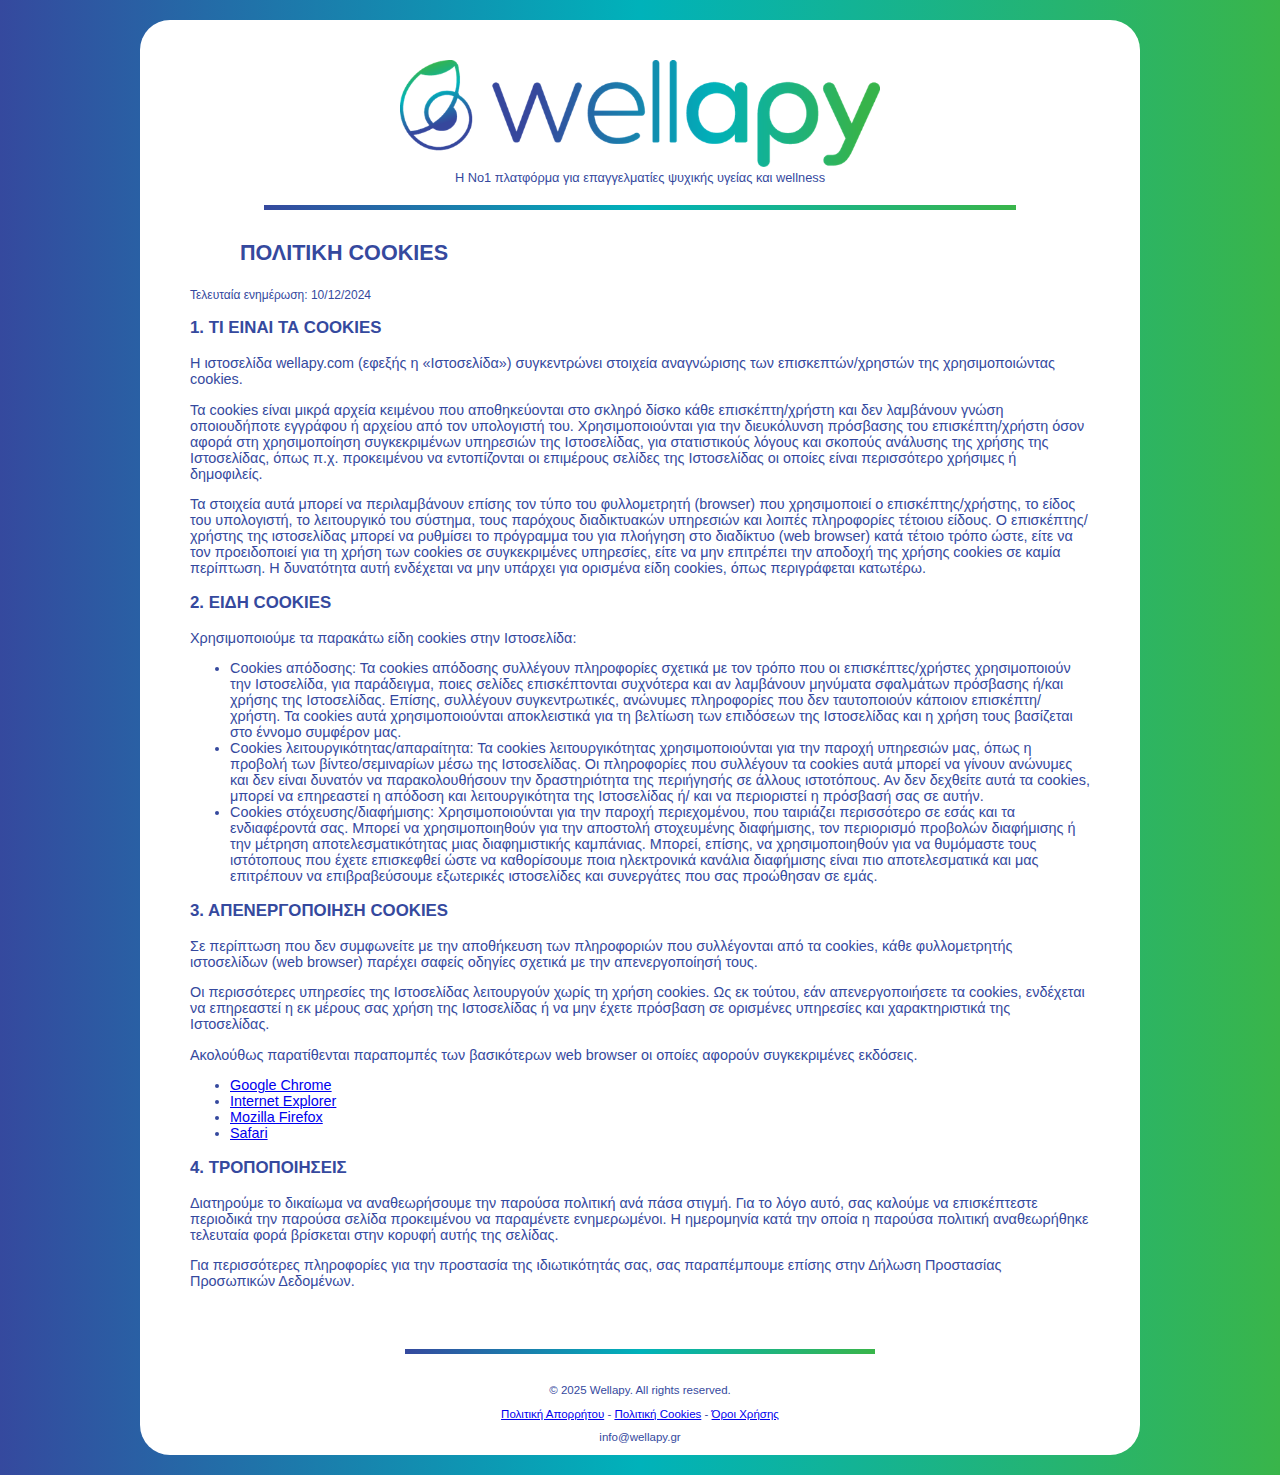
==== commit 5693e575: "alex fixes" ====
--- a/cookie-policy.html
+++ b/cookie-policy.html
@@ -20,12 +20,6 @@
 <body>
 
     <div class="main" style="padding: 0 30px;">
-
-        <div class="top-menu">
-            <a href="index.html">Αρχική</a>&nbsp;&nbsp;&nbsp;
-            <a href="subscribe.html">Προεγγραφή</a>&nbsp;&nbsp;&nbsp;
-            <a href="faq.html">FAQ</a>
-        </div>
 
         <header>
             <img src="assets/LOGO-80.png" alt="Logo" />
@@ -87,6 +81,8 @@
             <p>Για περισσότερες πληροφορίες για την προστασία της ιδιωτικότητάς σας, σας παραπέμπουμε επίσης στην Δήλωση Προστασίας Προσωπικών Δεδομένων.</p>
         </div>
 
+        <hr class="footer-hr" style="width: 50%; margin-top: 60px;" />
+
         <div class="footer">
             &copy; 2025 Wellapy. All rights reserved.</p>
             <a href="privacy-policy.html" target="_blank">Πολιτική Απορρήτου</a> - 
--- a/styles/pages.css
+++ b/styles/pages.css
@@ -11,26 +11,10 @@
 }
 
 .main {
-    padding: 0 20px;
     margin: 20px 10px;
     border-radius: 30px;
     background-color: #ffffff;
     font-size: 0.9rem;
-}
-
-.top-menu {
-    display: block;
-    padding: 20px 20px 0;
-}
-
-.top-menu a {
-    text-decoration: none;
-    color: #35499e;
-}
-
-.top-menu a:hover {
-    text-decoration: underline;
-    color: #35499e;
 }
 
 header {
@@ -55,15 +39,77 @@
     max-width: 800px;
     margin: auto;
     text-align: center;
+    padding: 0 20px;
 }
 
 .title h2 {
     margin: 30px 0 0;
 }
 
+.ribbon {
+    width: 100%;
+    background-color: #f4f5fa;
+    margin-top: 40px;
+    padding: 40px 0;
+}
+
+.ribbon h4 {
+    margin-bottom: 0;
+}
+
+.professionals-grid {
+    text-align: center;
+    display: grid;
+    grid-template-columns: repeat(2, auto); /* 3 equal columns */
+    gap: 16px; /* Space between the boxes */
+    justify-content: center; /* Centers the columns horizontally */
+    padding: 16px;
+}
+
+.professionals-grid-item {
+    background-color: #00b2ba;
+    padding: 16px;
+    text-align: center;
+    border-radius: 8px;
+    color: white;
+    min-width: 200px;
+    font-weight: bold;
+}
+
+.promo-grid {
+    display: grid;
+    grid-template-columns: repeat(4, 1fr); /* 4 equal columns */
+    gap: 16px; /* Space between the boxes */
+    padding: 16px;
+    margin-top: 20px;
+}
+
+.promo-grid-item {
+    /* background-color: #f4f5fa; */
+    padding: 16px;
+    text-align: center;
+    border-radius: 8px;
+    /* box-shadow: 0 2px 4px rgba(0, 0, 0, 0.1); */
+}
+
+.promo-grid-item .fas {
+    font-size: 1.5rem;
+    color: #5d6db1;
+}
+
+.promo-grid-item h4 {
+    margin-bottom: 5px;
+    font-size: 0.8rem;
+}
+
+.promo-grid-item p {
+    font-size: 0.8rem;
+}
+
 .container {
-    max-width: 800px;
+    max-width: 900px;
     margin: 20px auto;
+    padding: 0 20px;
 }
 
 .text {
@@ -90,6 +136,10 @@
   
 .cta-button:hover {
     box-shadow: 0 4px 8px rgba(0, 0, 0, 0.3);
+}
+
+h5.social-header {
+    margin-top: 60px;
 }
 
 .social-icons {
@@ -142,6 +192,11 @@
     margin-top: 20px;
 }
 
+.footer hr {
+    width: 60%;
+    margin: 40px auto 20px;
+}
+
 .pricing-card hr {
     margin: 0 auto;
 }
@@ -150,4 +205,30 @@
     text-align: center;
     font-size: 0.8em;
     margin-top: 30px;
+}
+
+.wellapy-pill {
+    width: auto;
+    max-width: 40%;
+    margin: 0 auto;
+    text-align: center;
+    background-color: #f4f5fa;
+    border-radius: 30px;
+    color: #35499e;
+    box-shadow: 0 4px 6px rgba(0, 0, 0, 0.1);
+    background-image: url('../assets/favicon.png'); /* Replace with your icon file */
+    background-repeat: no-repeat;
+    background-position: 10px center;
+    background-size: 32px 32px; /* Adjust size as needed */
+    padding: 10px 10px 10px 48px; /* Add space for the icon */
+    line-height: 1.5;
+}
+
+.wellapy-pill a {
+    color: #00b2ba;
+    text-decoration: none;
+}
+
+.wellapy-pill a:hover {
+    text-decoration: underline;
 }